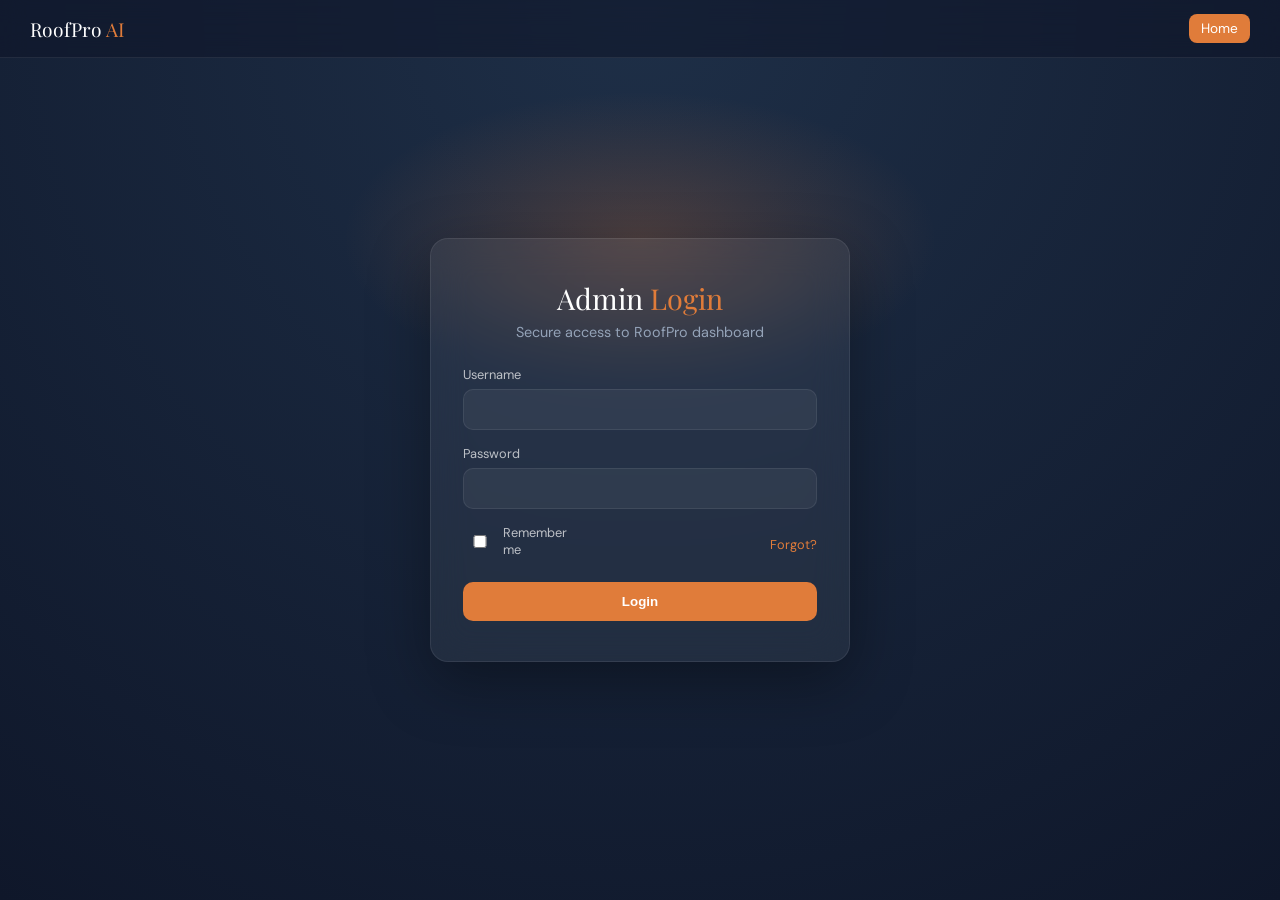
==== app/templates/login.html @ fafb725a "Initial commit - RoofPro AI chatbot" ====
<!DOCTYPE html>
<html lang="en">
<head>
  <meta charset="UTF-8" />
  <meta name="viewport" content="width=device-width, initial-scale=1.0"/>
  <title>Admin Login – RoofPro AI</title>

  <!-- Fonts -->
  <link rel="preconnect" href="https://fonts.googleapis.com"/>
  <link rel="preconnect" href="https://fonts.gstatic.com" crossorigin/>
  <link href="https://fonts.googleapis.com/css2?family=Playfair+Display:wght@600;700&family=DM+Sans:wght@300;400;500;600&display=swap" rel="stylesheet"/>

  <style>
    :root {
      --slate-900:#0f172a;
      --slate-800:#1e2f47;
      --slate-700:#253a58;

      --amber:#e07c3a;
      --amber-hover:#c9692a;

      --white:#ffffff;
      --text:#1a2332;
      --muted:#94a3b8;

      --border:rgba(255,255,255,0.08);

      --font-brand:'Playfair Display', serif;
      --font-body:'DM Sans', sans-serif;

      --shadow:0 20px 60px rgba(0,0,0,0.35);
    }

    * {
      margin:0;
      padding:0;
      box-sizing:border-box;
    }

    body {
      font-family:var(--font-body);
      height:100vh;
      display:flex;
      align-items:center;
      justify-content:center;

      background: radial-gradient(circle at top, #1e2f47, #0f172a);
      overflow:hidden;
    }

    /* 🌫 Background glow */
    body::before {
      content:"";
      position:absolute;
      width:600px;
      height:300px;
      background: radial-gradient(ellipse, rgba(224,124,58,0.25), transparent 70%);
      top:10%;
      left:50%;
      transform:translateX(-50%);
      pointer-events:none;
    }

    /* 🔷 NAVBAR */
    .navbar {
      position:fixed;
      top:0;
      left:0;
      width:100%;
      padding:14px 30px;
      display:flex;
      justify-content:space-between;
      align-items:center;

      background:rgba(15, 23, 42, 0.6);
      backdrop-filter:blur(12px);
      border-bottom:1px solid var(--border);
      z-index:1000;
    }

    .logo {
      font-family:var(--font-brand);
      font-size:1.2rem;
      color:#fff;
    }

    .logo span {
      color:var(--amber);
    }

    .nav-links {
      display:flex;
      gap:14px;
    }

    .nav-links a {
      color:rgba(255,255,255,0.7);
      text-decoration:none;
      font-size:0.85rem;
      padding:6px 12px;
      border-radius:8px;
      transition:0.2s;
    }

    .nav-links a:hover {
      background:rgba(255,255,255,0.08);
      color:#fff;
    }

    .nav-links a.active {
      background:var(--amber);
      color:#fff;
    }

    /* 🧾 LOGIN CARD */
    .card {
      width:100%;
      max-width:420px;
      background:rgba(255,255,255,0.06);
      border:1px solid var(--border);
      backdrop-filter:blur(18px);
      border-radius:18px;
      padding:40px 32px;
      box-shadow:var(--shadow);
      position:relative;
      z-index:2;
      animation:fadeIn 0.6s ease;
    }

    @keyframes fadeIn {
      from { opacity:0; transform:translateY(10px); }
      to { opacity:1; transform:translateY(0); }
    }

    .title {
      font-family:var(--font-brand);
      font-size:1.8rem;
      text-align:center;
      color:#fff;
      margin-bottom:6px;
    }

    .title span {
      color:var(--amber);
    }

    .subtitle {
      text-align:center;
      color:var(--muted);
      font-size:0.9rem;
      margin-bottom:25px;
    }

    /* FORM */
    .input-group {
      margin-bottom:15px;
    }

    label {
      display:block;
      font-size:0.8rem;
      color:rgba(255,255,255,0.7);
      margin-bottom:6px;
    }

    input {
      width:100%;
      padding:12px 14px;
      border-radius:10px;
      border:1px solid var(--border);
      background:rgba(255,255,255,0.05);
      color:#fff;
      outline:none;
      transition:0.2s;
    }

    input:focus {
      border-color:var(--amber);
      box-shadow:0 0 0 3px rgba(224,124,58,0.2);
    }

    /* OPTIONS */
    .options {
      display:flex;
      justify-content:space-between;
      align-items:center;
      font-size:0.8rem;
      color:rgba(255,255,255,0.6);
      margin:10px 0 18px;
    }

    .options label {
      display:flex;
      align-items:center;
      gap:6px;
      cursor:pointer;
    }

    .btn {
      width:100%;
      background:var(--amber);
      border:none;
      padding:12px;
      border-radius:10px;
      color:#fff;
      font-weight:600;
      cursor:pointer;
      transition:0.2s;
    }

    .btn:hover {
      background:var(--amber-hover);
      transform:translateY(-1px);
    }

    .error {
      display:none;
      background:rgba(255,0,0,0.1);
      color:#ff6b6b;
      padding:10px;
      border-radius:8px;
      font-size:0.85rem;
      margin-bottom:12px;
    }

  </style>
</head>

<body>

  <!-- 🔷 NAVBAR -->
  <div class="navbar">

    <div class="logo">RoofPro <span>AI</span></div>

    <div class="nav-links">
      
      <a href="/" class="active">Home</a>
    </div>

  </div>

  <!-- 🧾 LOGIN CARD -->
  <div class="card">

    <div class="title">Admin <span>Login</span></div>
    <div class="subtitle">Secure access to RoofPro dashboard</div>

    <div class="error" id="errorBox">Invalid username or password</div>

    <form method="POST">

      <div class="input-group">
        <label>Username</label>
        <input type="text" name="username" required>
      </div>

      <div class="input-group">
        <label>Password</label>
        <input type="password" name="password" required>
      </div>

      <div class="options">
        <label>
          <input type="checkbox">
          Remember me
        </label>
        <a href="#" style="color:var(--amber); text-decoration:none;">Forgot?</a>
      </div>

      <button class="btn" type="submit">Login</button>

    </form>

  </div>

</body>
</html>
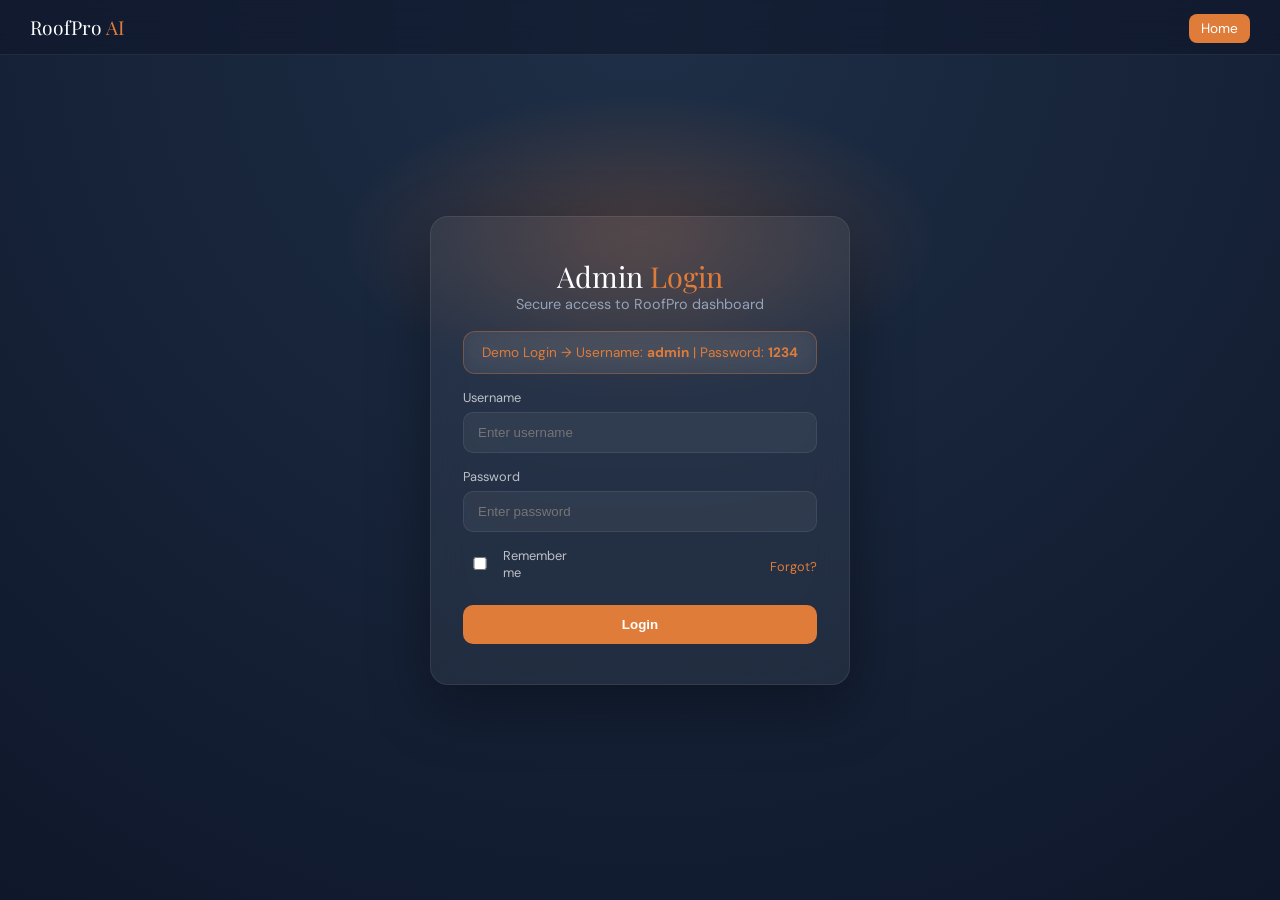
==== commit b75c22aa: "Updated admin login UI with demo info box and improved styling" ====
--- a/app/templates/login.html
+++ b/app/templates/login.html
@@ -14,20 +14,12 @@
     :root {
       --slate-900:#0f172a;
       --slate-800:#1e2f47;
-      --slate-700:#253a58;
-
       --amber:#e07c3a;
       --amber-hover:#c9692a;
-
-      --white:#ffffff;
-      --text:#1a2332;
       --muted:#94a3b8;
-
       --border:rgba(255,255,255,0.08);
-
       --font-brand:'Playfair Display', serif;
       --font-body:'DM Sans', sans-serif;
-
       --shadow:0 20px 60px rgba(0,0,0,0.35);
     }
 
@@ -43,12 +35,10 @@
       display:flex;
       align-items:center;
       justify-content:center;
-
       background: radial-gradient(circle at top, #1e2f47, #0f172a);
       overflow:hidden;
     }
 
-    /* 🌫 Background glow */
     body::before {
       content:"";
       position:absolute;
@@ -61,7 +51,7 @@
       pointer-events:none;
     }
 
-    /* 🔷 NAVBAR */
+    /* NAVBAR */
     .navbar {
       position:fixed;
       top:0;
@@ -71,7 +61,6 @@
       display:flex;
       justify-content:space-between;
       align-items:center;
-
       background:rgba(15, 23, 42, 0.6);
       backdrop-filter:blur(12px);
       border-bottom:1px solid var(--border);
@@ -84,14 +73,7 @@
       color:#fff;
     }
 
-    .logo span {
-      color:var(--amber);
-    }
-
-    .nav-links {
-      display:flex;
-      gap:14px;
-    }
+    .logo span { color:var(--amber); }
 
     .nav-links a {
       color:rgba(255,255,255,0.7);
@@ -99,12 +81,6 @@
       font-size:0.85rem;
       padding:6px 12px;
       border-radius:8px;
-      transition:0.2s;
-    }
-
-    .nav-links a:hover {
-      background:rgba(255,255,255,0.08);
-      color:#fff;
     }
 
     .nav-links a.active {
@@ -112,7 +88,7 @@
       color:#fff;
     }
 
-    /* 🧾 LOGIN CARD */
+    /* CARD */
     .card {
       width:100%;
       max-width:420px;
@@ -122,14 +98,7 @@
       border-radius:18px;
       padding:40px 32px;
       box-shadow:var(--shadow);
-      position:relative;
       z-index:2;
-      animation:fadeIn 0.6s ease;
-    }
-
-    @keyframes fadeIn {
-      from { opacity:0; transform:translateY(10px); }
-      to { opacity:1; transform:translateY(0); }
     }
 
     .title {
@@ -137,82 +106,43 @@
       font-size:1.8rem;
       text-align:center;
       color:#fff;
-      margin-bottom:6px;
-    }
-
-    .title span {
-      color:var(--amber);
-    }
+    }
+
+    .title span { color:var(--amber); }
 
     .subtitle {
       text-align:center;
       color:var(--muted);
       font-size:0.9rem;
-      margin-bottom:25px;
-    }
-
-    /* FORM */
-    .input-group {
-      margin-bottom:15px;
-    }
-
-    label {
-      display:block;
-      font-size:0.8rem;
-      color:rgba(255,255,255,0.7);
-      margin-bottom:6px;
-    }
-
-    input {
-      width:100%;
-      padding:12px 14px;
-      border-radius:10px;
-      border:1px solid var(--border);
-      background:rgba(255,255,255,0.05);
-      color:#fff;
-      outline:none;
-      transition:0.2s;
-    }
-
-    input:focus {
-      border-color:var(--amber);
-      box-shadow:0 0 0 3px rgba(224,124,58,0.2);
-    }
-
-    /* OPTIONS */
-    .options {
-      display:flex;
-      justify-content:space-between;
-      align-items:center;
-      font-size:0.8rem;
-      color:rgba(255,255,255,0.6);
-      margin:10px 0 18px;
-    }
-
-    .options label {
-      display:flex;
-      align-items:center;
-      gap:6px;
-      cursor:pointer;
-    }
-
-    .btn {
-      width:100%;
-      background:var(--amber);
-      border:none;
-      padding:12px;
-      border-radius:10px;
-      color:#fff;
-      font-weight:600;
-      cursor:pointer;
-      transition:0.2s;
-    }
-
-    .btn:hover {
-      background:var(--amber-hover);
-      transform:translateY(-1px);
-    }
-
+      margin-bottom:18px;
+    }
+
+    /* 🔥 GLASSMORPHISM SLIDE-IN INFO BANNER */
+    .info-box {
+      background: rgba(255, 255, 255, 0.06);
+      border: 1px solid rgba(224,124,58,0.35);
+      backdrop-filter: blur(14px);
+      color: #e07c3a;
+      padding: 12px 14px;
+      border-radius: 12px;
+      font-size: 0.85rem;
+      text-align: center;
+      margin-bottom: 15px;
+
+      /* animation */
+      opacity: 0;
+      transform: translateY(-20px);
+      animation: slideIn 0.6s ease forwards;
+    }
+
+    @keyframes slideIn {
+      to {
+        opacity: 1;
+        transform: translateY(0);
+      }
+    }
+
+    /* ERROR */
     .error {
       display:none;
       background:rgba(255,0,0,0.1);
@@ -221,43 +151,104 @@
       border-radius:8px;
       font-size:0.85rem;
       margin-bottom:12px;
-    }
-
+      text-align:center;
+    }
+
+    /* FORM */
+    .input-group {
+      margin-bottom:15px;
+    }
+
+    label {
+      display:block;
+      font-size:0.8rem;
+      color:rgba(255,255,255,0.7);
+      margin-bottom:6px;
+    }
+
+    input {
+      width:100%;
+      padding:12px 14px;
+      border-radius:10px;
+      border:1px solid var(--border);
+      background:rgba(255,255,255,0.05);
+      color:#fff;
+      outline:none;
+    }
+
+    input:focus {
+      border-color:var(--amber);
+      box-shadow:0 0 0 3px rgba(224,124,58,0.2);
+    }
+
+    .options {
+      display:flex;
+      justify-content:space-between;
+      align-items:center;
+      font-size:0.8rem;
+      color:rgba(255,255,255,0.6);
+      margin:10px 0 18px;
+    }
+
+    .options label {
+      display:flex;
+      align-items:center;
+      gap:6px;
+    }
+
+    .btn {
+      width:100%;
+      background:var(--amber);
+      border:none;
+      padding:12px;
+      border-radius:10px;
+      color:#fff;
+      font-weight:600;
+      cursor:pointer;
+    }
+
+    .btn:hover {
+      background:var(--amber-hover);
+    }
   </style>
 </head>
 
 <body>
 
-  <!-- 🔷 NAVBAR -->
+  <!-- NAVBAR -->
   <div class="navbar">
-
     <div class="logo">RoofPro <span>AI</span></div>
-
     <div class="nav-links">
-      
       <a href="/" class="active">Home</a>
     </div>
-
   </div>
 
-  <!-- 🧾 LOGIN CARD -->
+  <!-- LOGIN CARD -->
   <div class="card">
 
     <div class="title">Admin <span>Login</span></div>
     <div class="subtitle">Secure access to RoofPro dashboard</div>
 
-    <div class="error" id="errorBox">Invalid username or password</div>
+    <!-- 🔥 ANIMATED INFO BANNER -->
+    <div class="info-box">
+      Demo Login → Username: <b>admin</b> | Password: <b>1234</b>
+    </div>
+
+    <!-- ERROR -->
+    <div class="error" id="errorBox">
+      Invalid username or password
+    </div>
 
     <form method="POST">
 
       <div class="input-group">
         <label>Username</label>
-        <input type="text" name="username" required>
+        <input type="text" name="username" placeholder="Enter username" required>
       </div>
 
       <div class="input-group">
         <label>Password</label>
-        <input type="password" name="password" required>
+        <input type="password" name="password" placeholder="Enter password" required>
       </div>
 
       <div class="options">
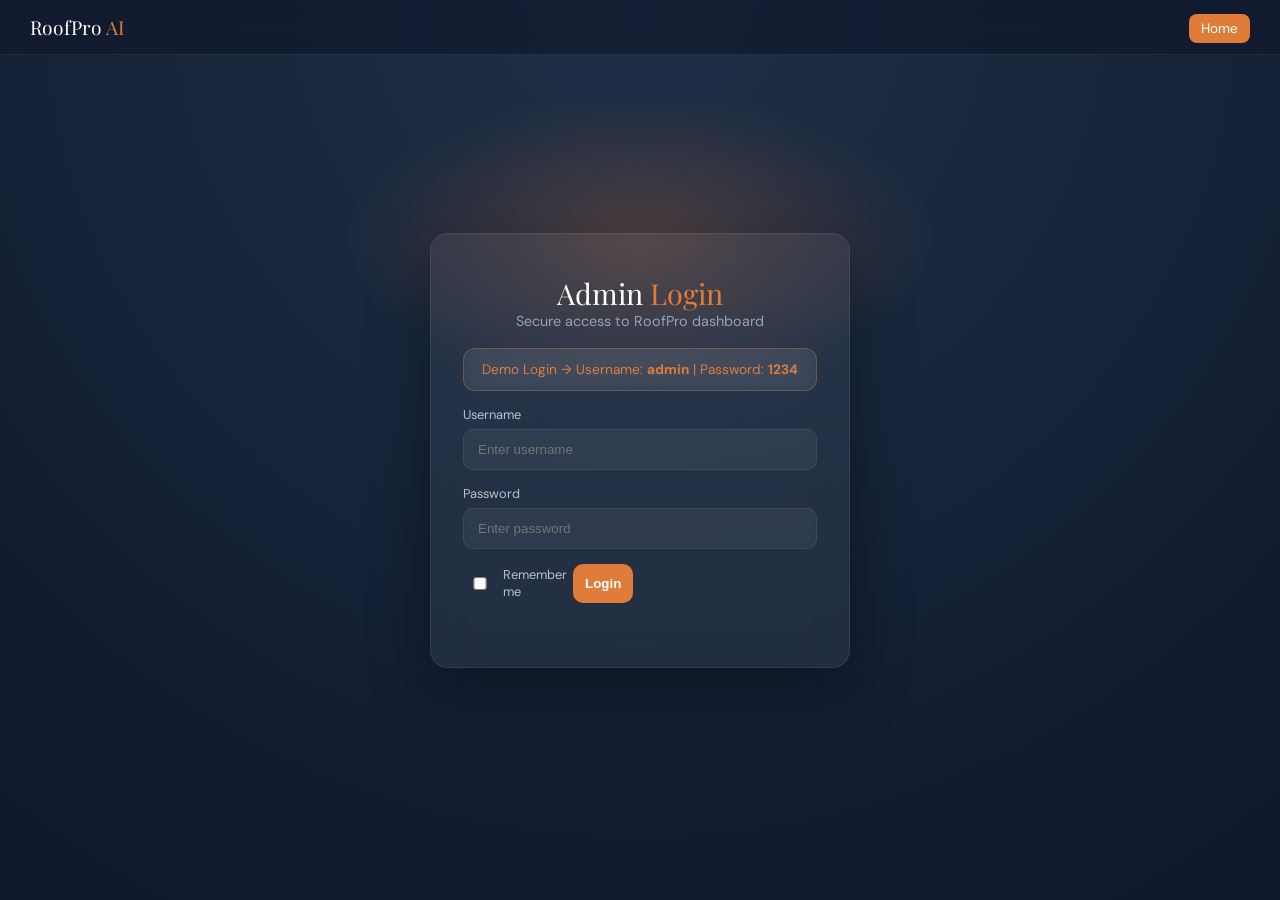
==== commit c77670d7: "Updated admin login UI with demo info box and improved styling" ====
--- a/app/templates/login.html
+++ b/app/templates/login.html
@@ -255,10 +255,7 @@
         <label>
           <input type="checkbox">
           Remember me
-        </label>
-        <a href="#" style="color:var(--amber); text-decoration:none;">Forgot?</a>
-      </div>
-
+        
       <button class="btn" type="submit">Login</button>
 
     </form>
